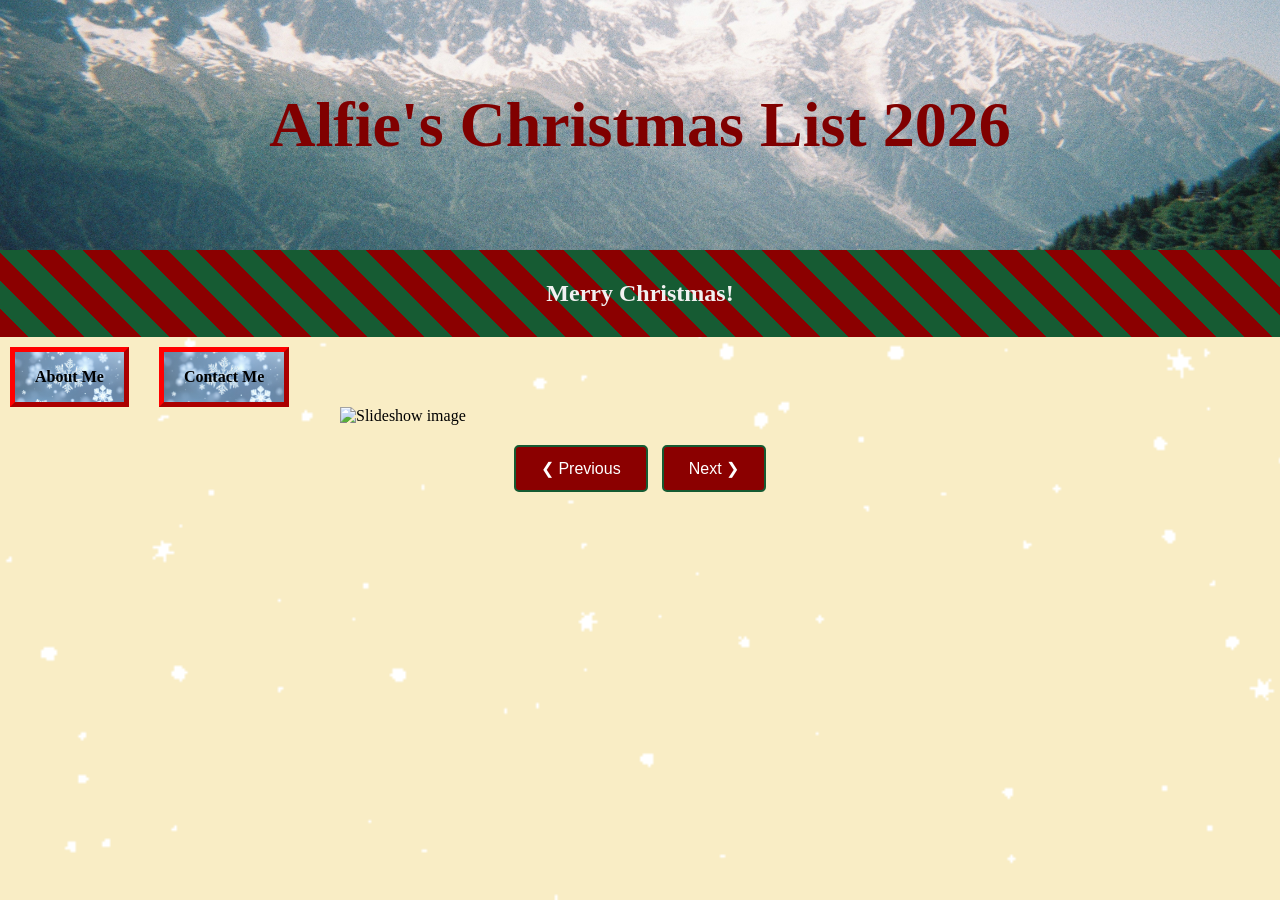
==== index.html @ dab70aa5 "Fix image filename case in slideshow" ====
<!DOCTYPE html>
<html>
<head>
	<meta charset="UTF-8">
	<meta name="Viewport" content="width=device-width, initial-scale=1.0">
	<title> My Christmas List </title>
	<link rel="stylesheet" href="christmasstyle.css">
</head>

<body>

<header>
	<div class="hero-image">
	<div class="hero-text">
 		<h1> Alfie's Christmas List 2026 </h1>
	</div>
	</div>
</header>
	<div class="header" id="myHeader">
 		<h2>Merry Christmas!</h2>
	</div>

<div class="container">
	<div>
	  <p>About Me</p> 
	</div> 

	<div>
	  <p>Contact Me</p>
	</div>
</div>

<main>
	
<div class="slideshow">

    <img id="slide" src="AHBook.png" alt="Slideshow image">

    <div class="slide-buttons">
        <button id="prev">❮ Previous</button>
        <button id="next">Next ❯</button>
    </div>

</div>
</main>
	
<script src="ChristmasJava.js"></script>
	
</body>
</html>
---- christmasstyle.css ----
body { 
background-color: #F9EDC5;
margin: 0;
padding: 0;
  background-image: url("snow-overlay-16x9.gif");
  background-size: cover;
  background-repeat: repeat;
  background-position: center center;
  height: 100vh;
  margin: 0;

} 

p {
font-family: "Harrington";
}

.hero-image {
  background-image: url("IMG_1508.JPG"); /* The image used */
  background-color: #F9EDC5; /* Used if the image is unavailable */
  height: 250px; /* You must set a specified height */
  background-position: center; /* Center the image */
  background-repeat: no-repeat; /* Do not repeat the image */
  background-size: cover; /* Resize the background image to cover the entire container */
position: relative;

}

.hero-text {
  text-align: center;
  position: absolute;
  top: 50%;
  left: 50%;
  transform: translate(-50%, -50%);
  color: maroon;
  font-size: 32px;
  font-family: "Staatliches";
width: 100%;

}
.header {
  position: sticky;
  top: 0;
  padding: 10px 16px;
  background: repeating-linear-gradient(
    45deg,
    #8B0000,
    #8B0000 20px,
    #165B33 20px,
    #165B33 40px
  );
  color: #f1f1f1;
  text-align: center;
}

.container {
  display: flex;
  justify-content: left;
  gap: 20px;
}

.container div {
  margin-top: 10px;
  margin-left: 10px;
  padding: 0 20px;
  border: 5px outset red;
  background-image: linear-gradient(rgba(255,255,255,0.3), rgba(255,255,255,0.3)), 
    url("Snowflake.png");
  background-size: cover;
  background-position: center;
  background-repeat: no-repeat;
  text-align: center;
  color: black;
  font-weight: bold;
}

.slideshow {
    width: 600px;
    height: 400px;
    overflow: hidden;
    margin: auto;
}

.slideshow img {
    width: 100%;
    height: 100%;
    object-fit: cover;
}

.slideshow img {
    width: 100%;
    height: 100%;
    object-fit: cover;
    opacity: 1;
    transition: opacity 0.5s ease-in-out;
}

.slide-buttons {
    text-align: center;
    margin-top: 15px;
}

.slide-buttons button {
    background-color: #8B0000;
    color: white;
    border: 2px solid #165B33;
    padding: 12px 25px;
    margin: 5px;
    font-size: 16px;
    cursor: pointer;
    border-radius: 5px;
}

.slide-buttons button:hover {
    background-color: #165B33;
}
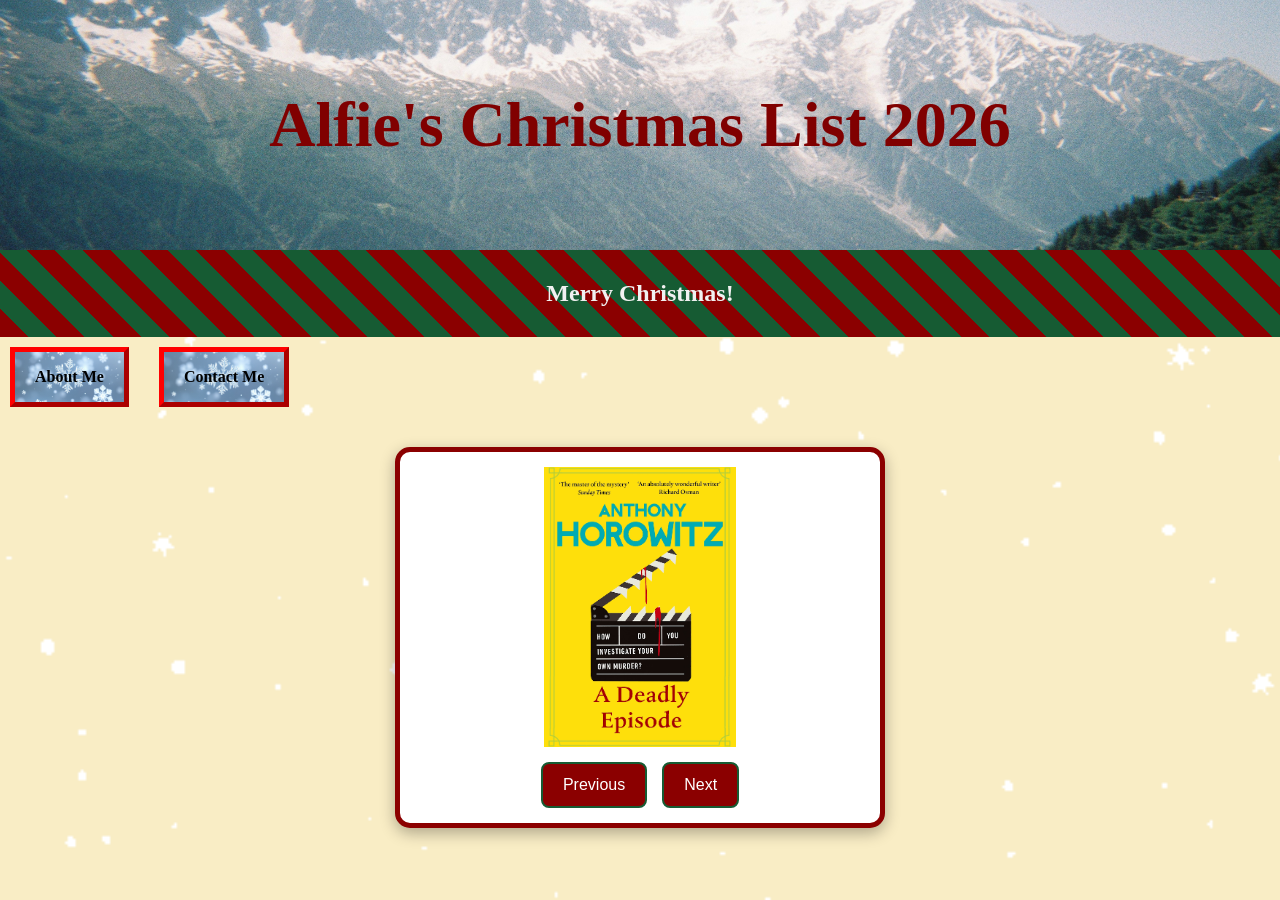
==== commit aac63c45: "Fix image filename and update button text" ====
--- a/index.html
+++ b/index.html
@@ -34,11 +34,11 @@
 	
 <div class="slideshow">
 
-    <img id="slide" src="AHBook.png" alt="Slideshow image">
+    <img id="slide" src="AHbook.png" alt="Slideshow image">
 
     <div class="slide-buttons">
-        <button id="prev">❮ Previous</button>
-        <button id="next">Next ❯</button>
+        <button id="prev">Previous</button>
+        <button id="next">Next</button>
     </div>
 
 </div>
--- a/christmasstyle.css
+++ b/christmasstyle.css
@@ -76,28 +76,28 @@
 }
 
 .slideshow {
-    width: 600px;
-    height: 400px;
-    overflow: hidden;
-    margin: auto;
+    width: 450px;
+    margin: 40px auto;
+    padding: 15px;
+    background-color: white;
+    border: 5px solid #8B0000;
+    border-radius: 15px;
+    box-shadow: 0 5px 15px rgba(0,0,0,0.3);
+    text-align: center;
 }
 
 .slideshow img {
     width: 100%;
-    height: 100%;
-    object-fit: cover;
-}
-
-.slideshow img {
-    width: 100%;
-    height: 100%;
-    object-fit: cover;
-    opacity: 1;
+    height: 280px;
+    object-fit: contain;
+    display: block;
     transition: opacity 0.5s ease-in-out;
 }
 
 .slide-buttons {
-    text-align: center;
+    display: flex;
+    justify-content: center;
+    gap: 15px;
     margin-top: 15px;
 }
 
@@ -105,13 +105,23 @@
     background-color: #8B0000;
     color: white;
     border: 2px solid #165B33;
-    padding: 12px 25px;
-    margin: 5px;
+    padding: 12px 20px;
     font-size: 16px;
     cursor: pointer;
-    border-radius: 5px;
+    border-radius: 8px;
 }
 
 .slide-buttons button:hover {
     background-color: #165B33;
 }
+
+@media screen and (max-width: 600px) {
+    .slideshow {
+        width: 85%;
+        box-sizing: border-box;
+    }
+
+    .slideshow img {
+        height: 220px;
+    }
+}
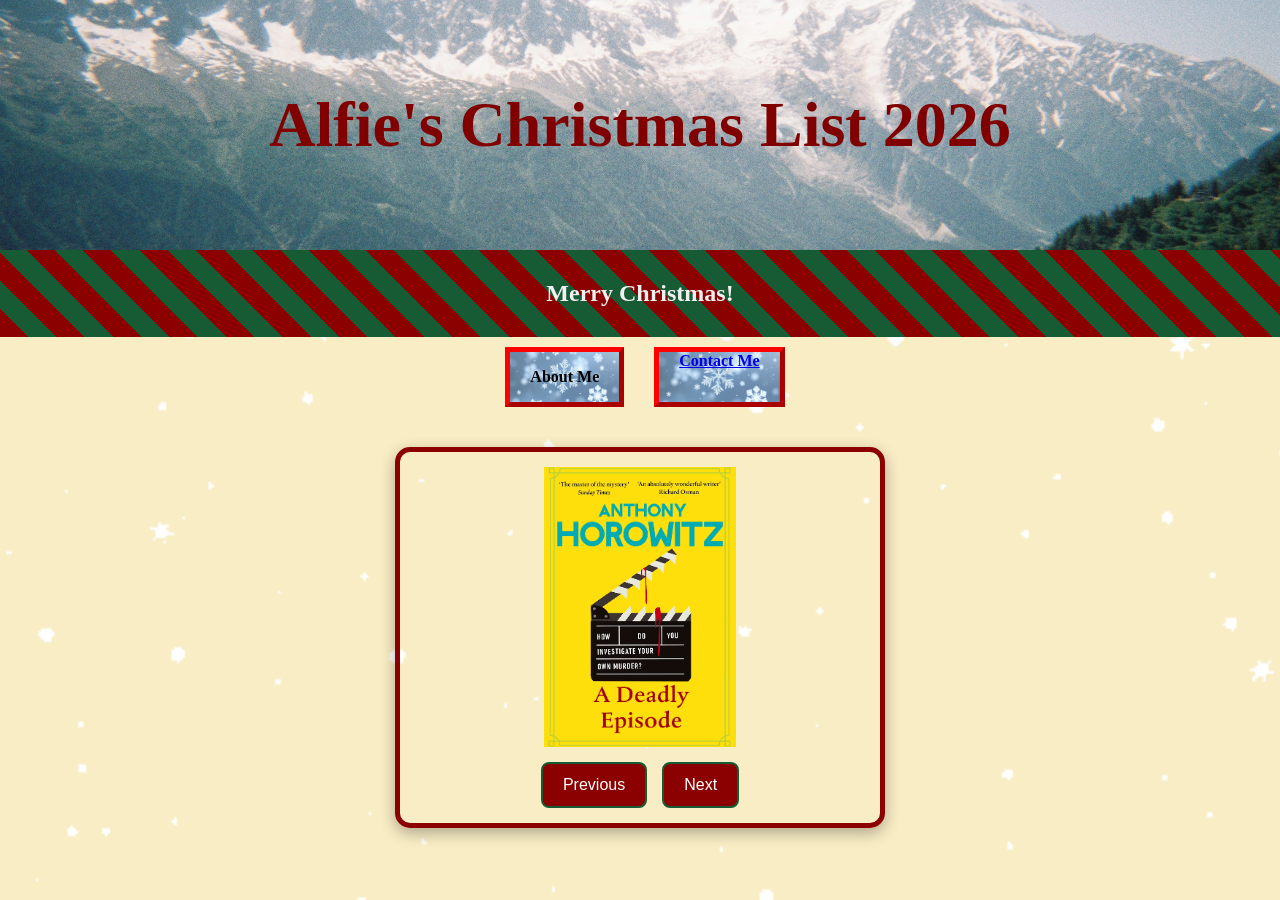
==== commit f0540164: "Change 'Contact Me' text to a link" ====
--- a/index.html
+++ b/index.html
@@ -26,7 +26,7 @@
 	</div> 
 
 	<div>
-	  <p>Contact Me</p>
+    <a href="ChristmasContact.html">Contact Me</a>
 	</div>
 </div>
 
--- a/christmasstyle.css
+++ b/christmasstyle.css
@@ -56,7 +56,7 @@
 
 .container {
   display: flex;
-  justify-content: left;
+  justify-content: center;
   gap: 20px;
 }
 
@@ -79,7 +79,6 @@
     width: 450px;
     margin: 40px auto;
     padding: 15px;
-    background-color: white;
     border: 5px solid #8B0000;
     border-radius: 15px;
     box-shadow: 0 5px 15px rgba(0,0,0,0.3);
@@ -91,7 +90,12 @@
     height: 280px;
     object-fit: contain;
     display: block;
+    opacity: 1;
     transition: opacity 0.5s ease-in-out;
+}
+
+.slideshow img.fade-out {
+    opacity: 0;
 }
 
 .slide-buttons {
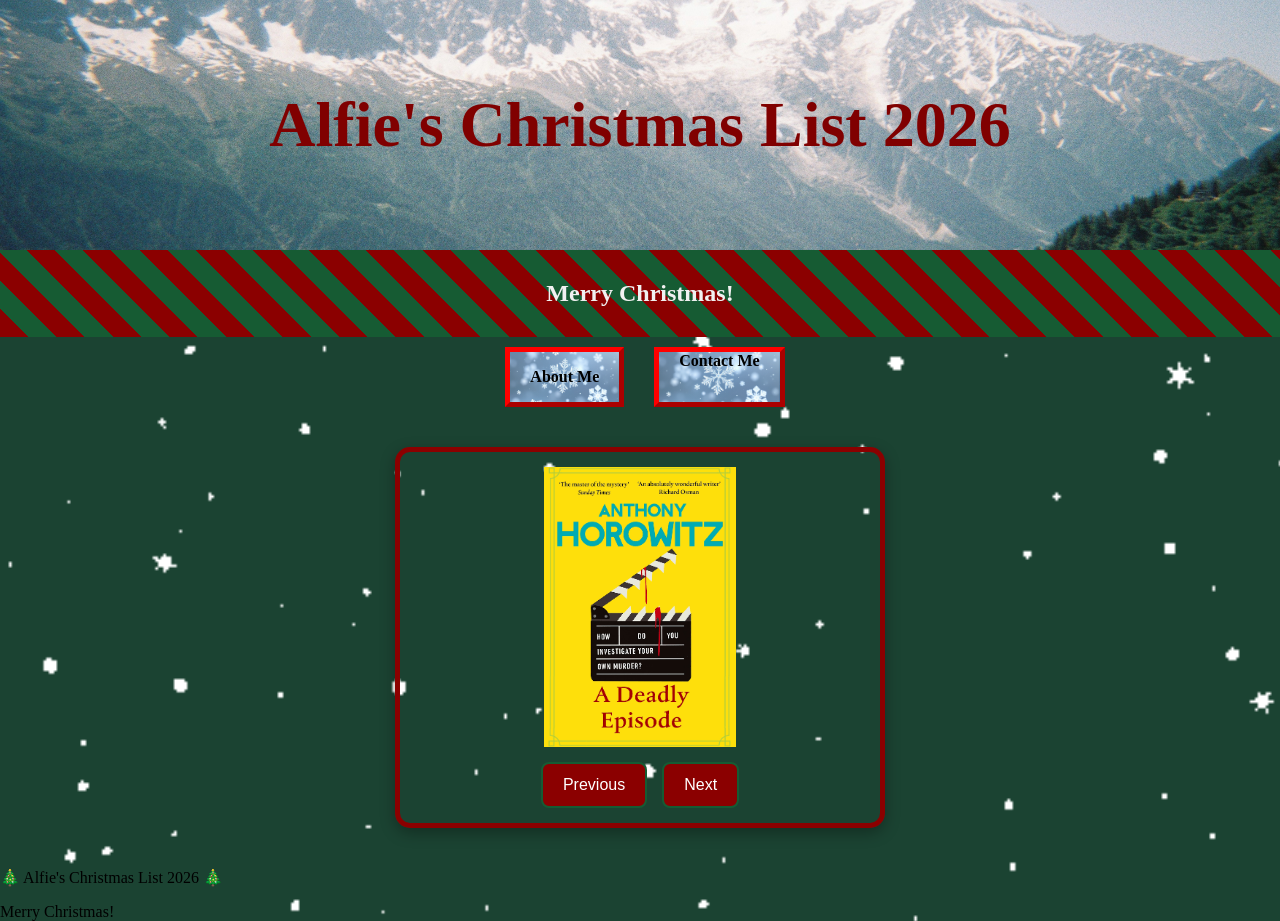
==== commit 4aa27e19: "Add footer with Christmas message to index.html" ====
--- a/index.html
+++ b/index.html
@@ -44,6 +44,11 @@
 </div>
 </main>
 	
+<footer>
+    <p>🎄 Alfie's Christmas List 2026 🎄</p>
+    <p>Merry Christmas!</p>
+</footer>
+	
 <script src="ChristmasJava.js"></script>
 	
 </body>
--- a/christmasstyle.css
+++ b/christmasstyle.css
@@ -1,6 +1,6 @@
 
 body { 
-background-color: #F9EDC5;
+background-color: #1B4332;
 margin: 0;
 padding: 0;
   background-image: url("snow-overlay-16x9.gif");
@@ -75,6 +75,17 @@
   font-weight: bold;
 }
 
+.container a {
+    color: black;
+    text-decoration: none;
+    font-weight: bold;
+    font-family: Harrington;
+}
+
+.container a:hover {
+    color: #8B0000;
+    text-decoration: underline;
+}
 .slideshow {
     width: 450px;
     margin: 40px auto;
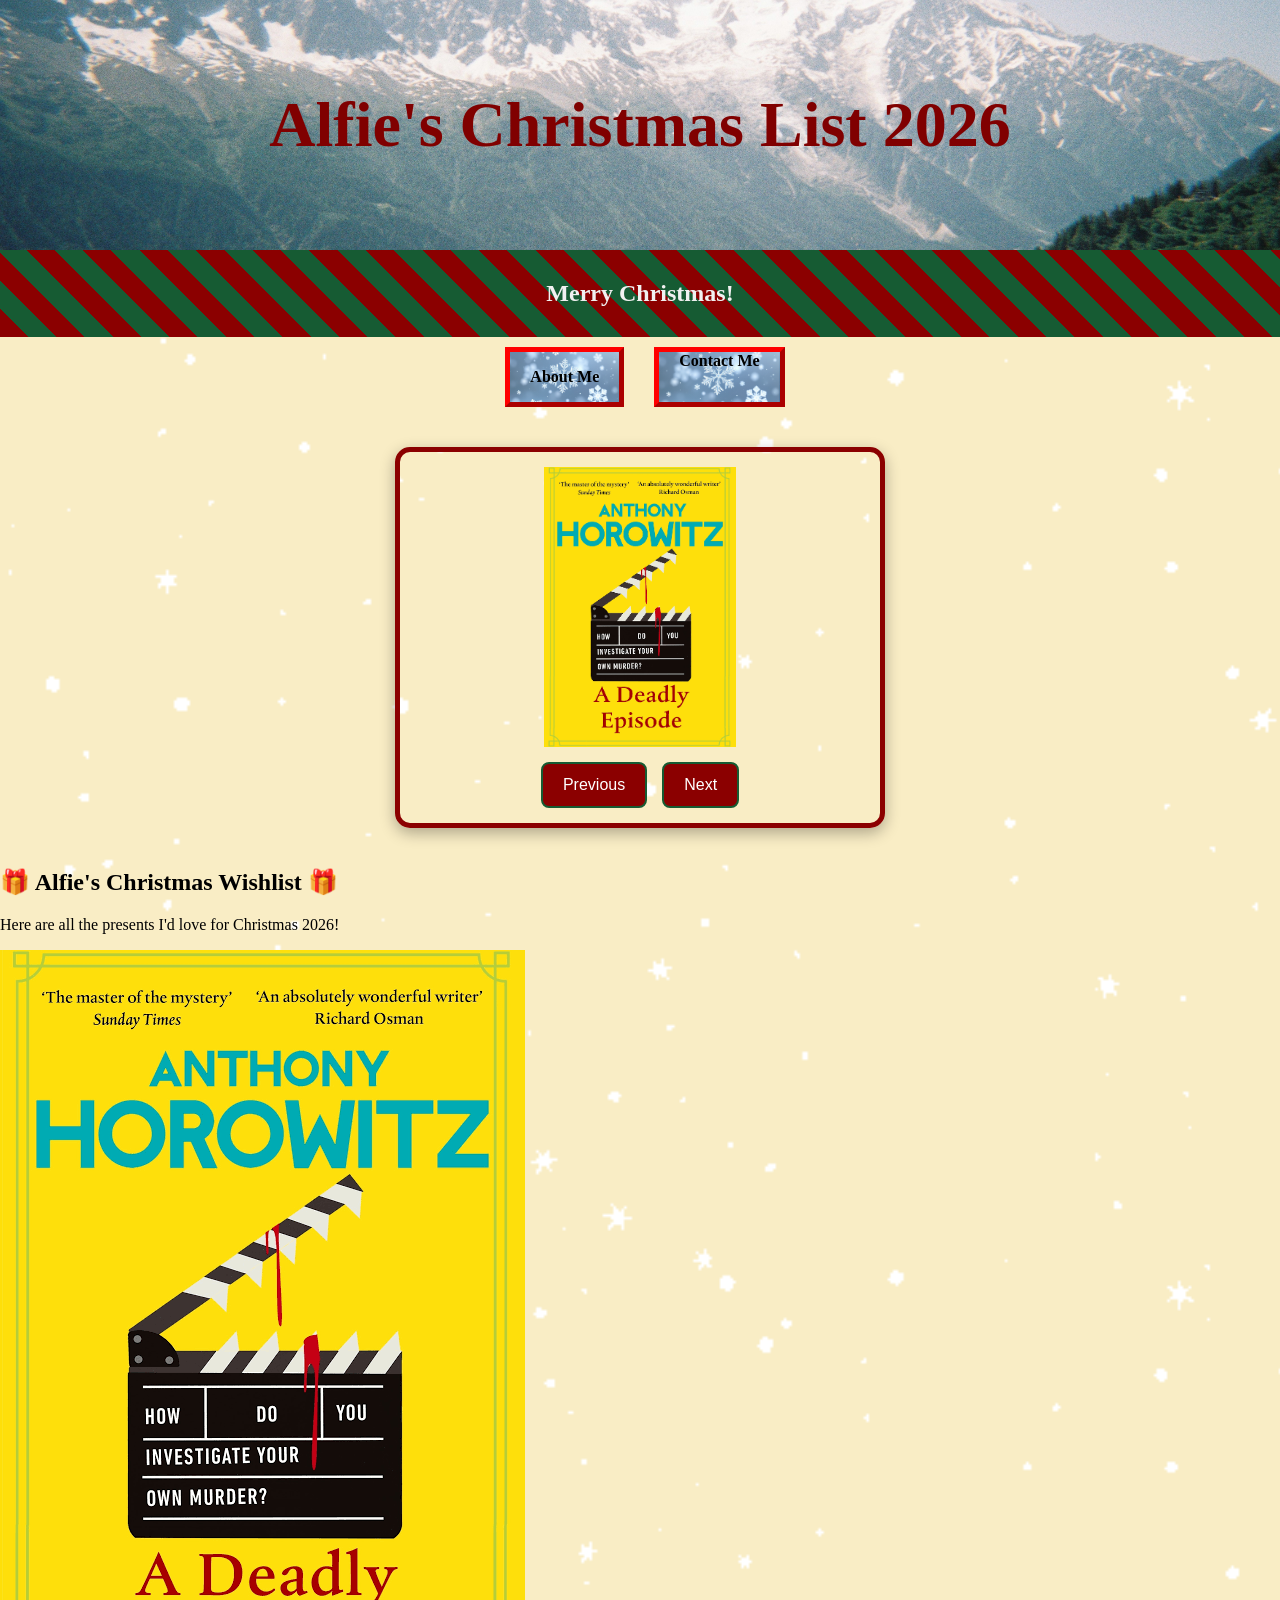
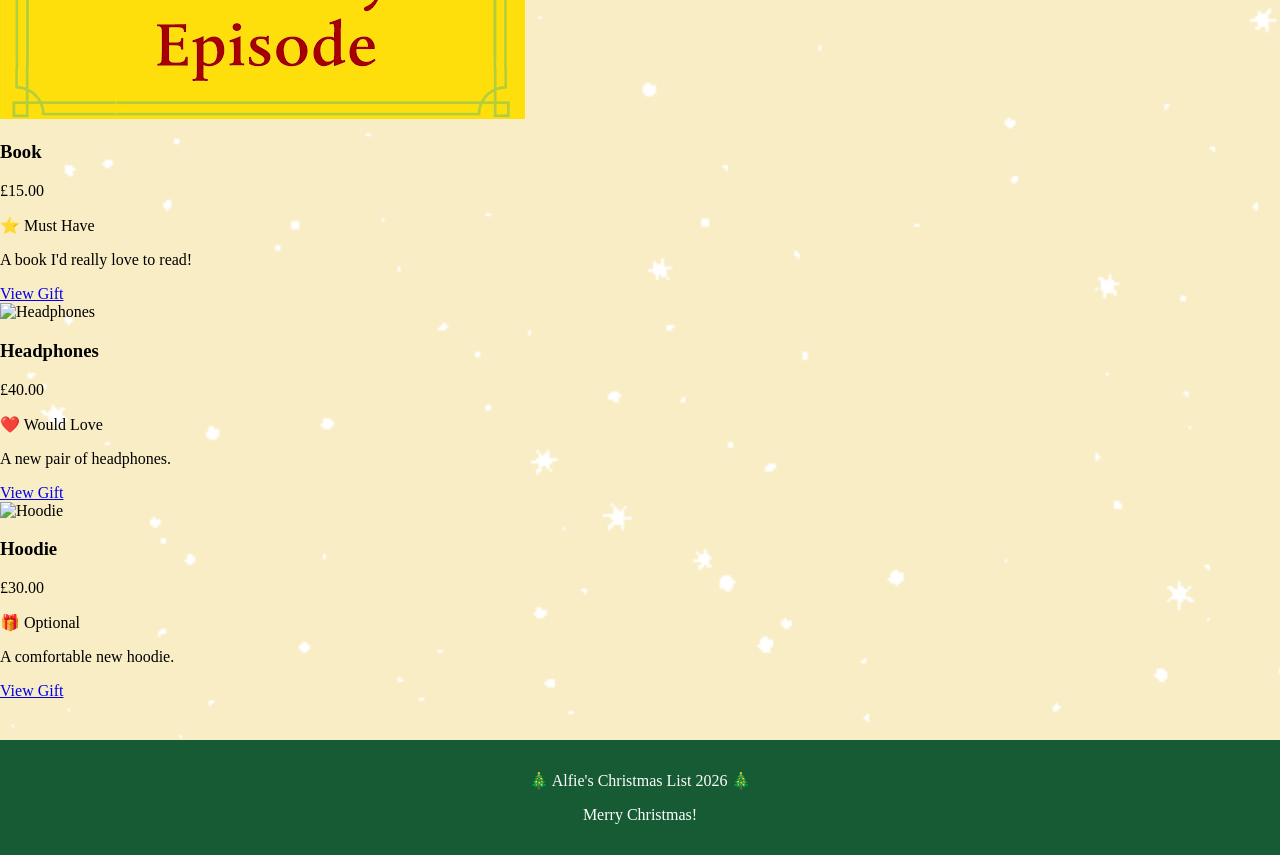
==== commit 2c871037: "Add Christmas Wishlist section to index.html Added a section for Alfie's Christmas Wishlist with gif" ====
--- a/index.html
+++ b/index.html
@@ -42,6 +42,61 @@
     </div>
 
 </div>
+
+<section class="wishlist" id="wishlist">
+
+    <h2>🎁 Alfie's Christmas Wishlist 🎁</h2>
+    <p class="wishlist-intro">
+        Here are all the presents I'd love for Christmas 2026!
+    </p>
+
+    <div class="gift-grid">
+
+        <!-- GIFT 1 -->
+        <div class="gift-card">
+            <img src="AHbook.png" alt="Book">
+            <h3>Book</h3>
+            <p class="price">£15.00</p>
+            <span class="priority must-have">⭐ Must Have</span>
+            <p class="description">
+                A book I'd really love to read!
+            </p>
+            <a href="https://www.amazon.co.uk/" target="_blank" rel="noopener noreferrer" class="gift-link">
+                View Gift
+            </a>
+        </div>
+
+        <!-- GIFT 2 -->
+        <div class="gift-card">
+            <img src="headphones.png" alt="Headphones">
+            <h3>Headphones</h3>
+            <p class="price">£40.00</p>
+            <span class="priority would-love">❤️ Would Love</span>
+            <p class="description">
+                A new pair of headphones.
+            </p>
+            <a href="https://www.amazon.co.uk/" target="_blank" rel="noopener noreferrer" class="gift-link">
+                View Gift
+            </a>
+        </div>
+
+        <!-- GIFT 3 -->
+        <div class="gift-card">
+            <img src="hoodie.png" alt="Hoodie">
+            <h3>Hoodie</h3>
+            <p class="price">£30.00</p>
+            <span class="priority optional">🎁 Optional</span>
+            <p class="description">
+                A comfortable new hoodie.
+            </p>
+            <a href="https://www.amazon.co.uk/" target="_blank" rel="noopener noreferrer" class="gift-link">
+                View Gift
+            </a>
+        </div>
+
+    </div>
+
+</section>
 </main>
 	
 <footer>
--- a/christmasstyle.css
+++ b/christmasstyle.css
@@ -1,6 +1,6 @@
 
 body { 
-background-color: #1B4332;
+background-color: #F9EDC5;
 margin: 0;
 padding: 0;
   background-image: url("snow-overlay-16x9.gif");
@@ -76,10 +76,12 @@
 }
 
 .container a {
+    display: inline-block;
     color: black;
     text-decoration: none;
     font-weight: bold;
     font-family: Harrington;
+    text-align: center;
 }
 
 .container a:hover {
@@ -130,6 +132,14 @@
     background-color: #165B33;
 }
 
+footer {
+    background-color: #165B33;
+    color: white;
+    text-align: center;
+    padding: 15px;
+    margin-top: 40px;
+}
+
 @media screen and (max-width: 600px) {
     .slideshow {
         width: 85%;
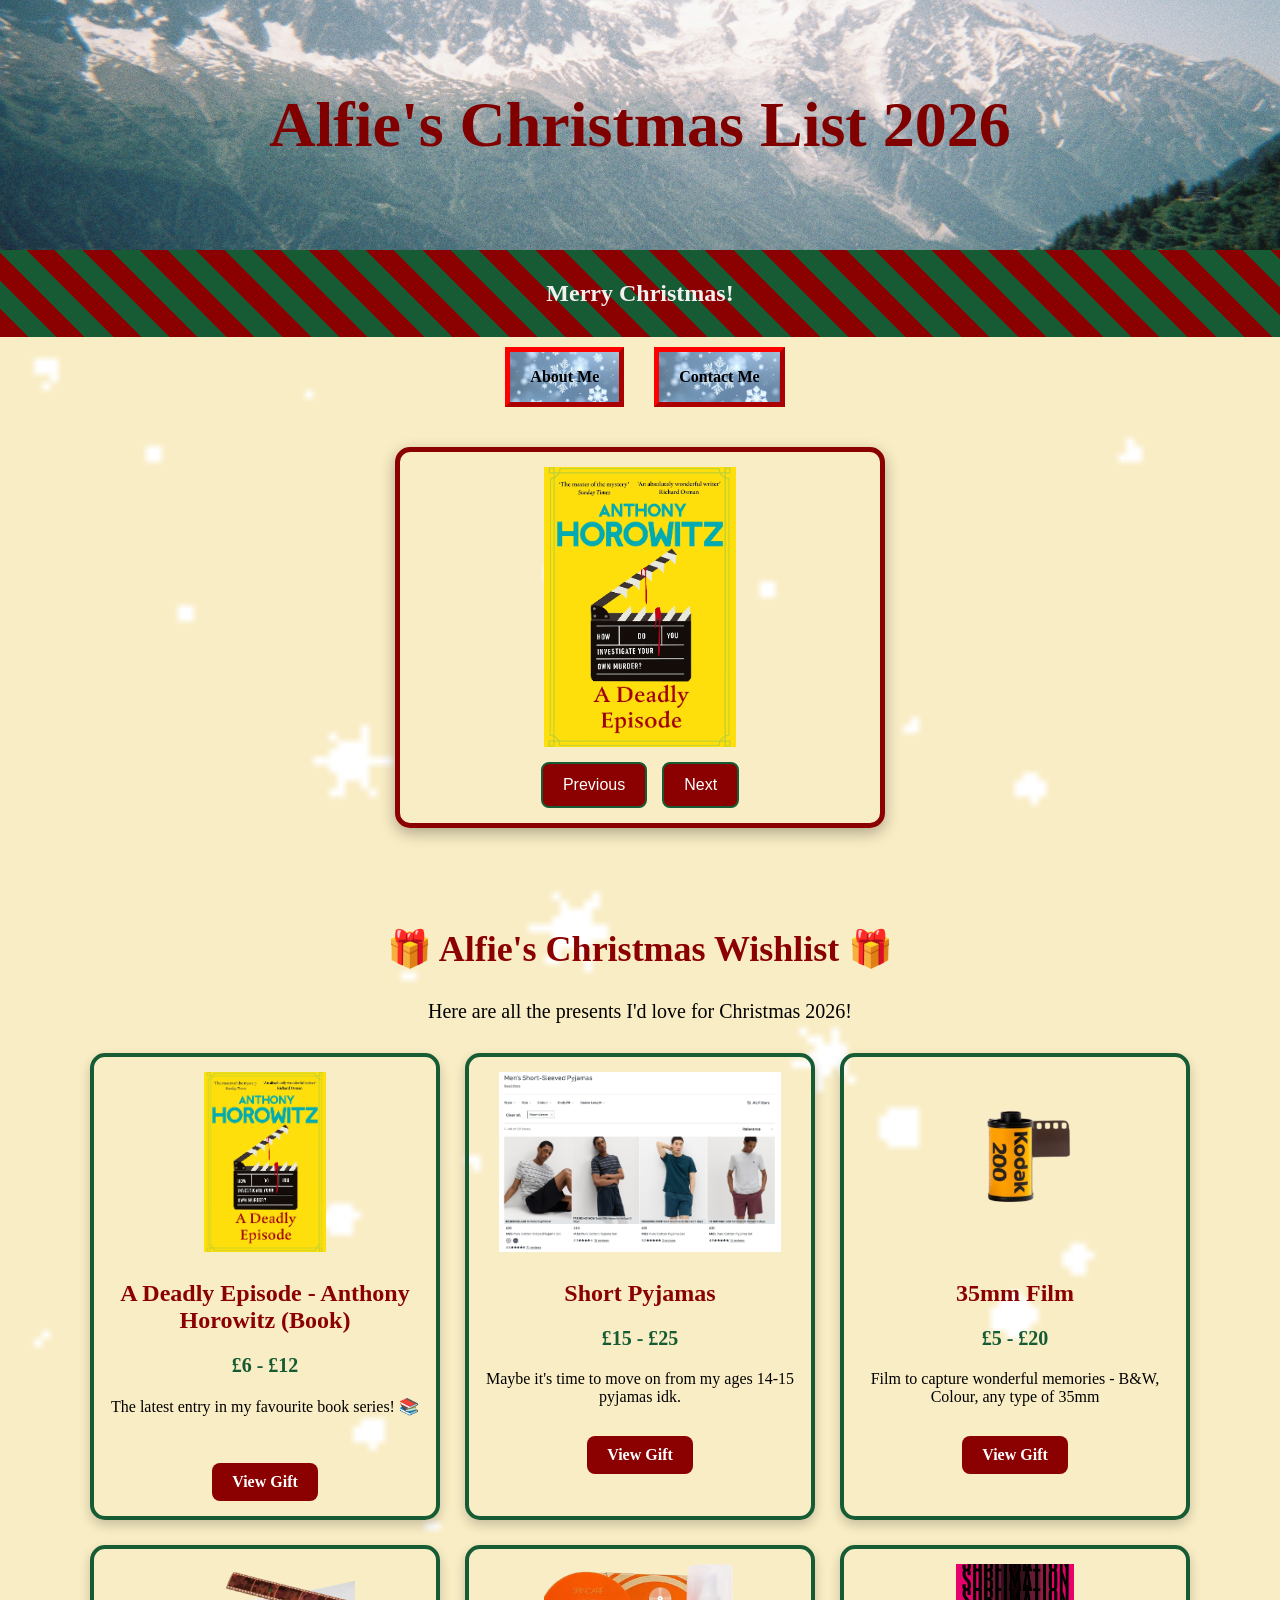
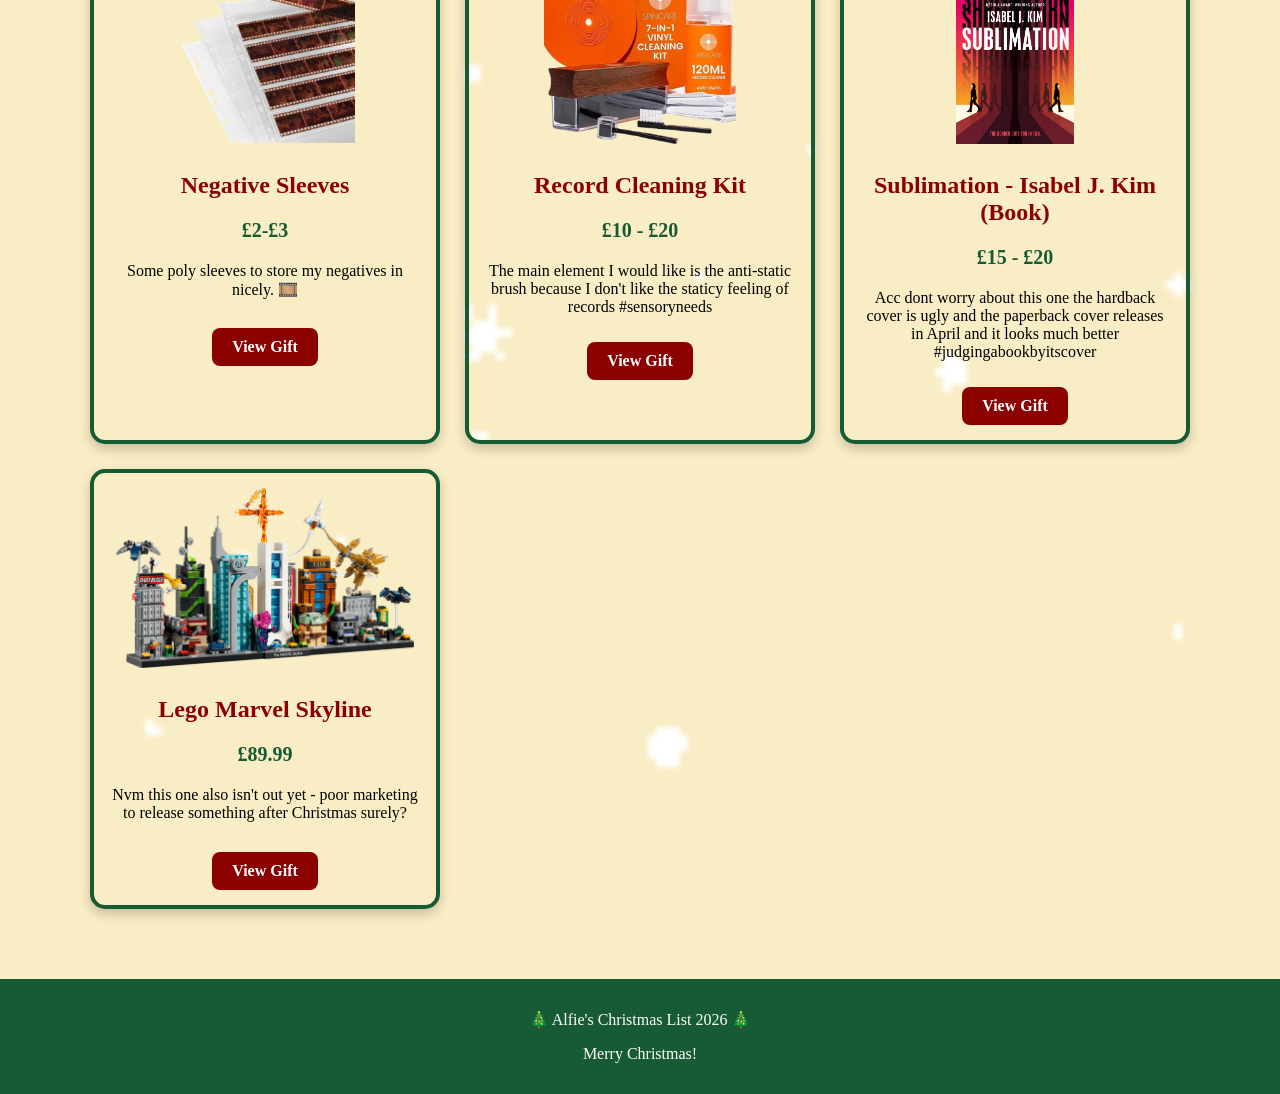
==== commit c43af422: "Revise gift items and descriptions in index.html Updated gift cards with new items and descriptions." ====
--- a/index.html
+++ b/index.html
@@ -54,46 +54,90 @@
 
         <!-- GIFT 1 -->
         <div class="gift-card">
-            <img src="AHbook.png" alt="Book">
-            <h3>Book</h3>
-            <p class="price">£15.00</p>
-            <span class="priority must-have">⭐ Must Have</span>
+            <img src="AHbook.png" alt="A Deadly Episode Book">
+            <h3>A Deadly Episode - Anthony Horowitz (Book)</h3>
+            <p class="price">£6 - £12</p>
             <p class="description">
-                A book I'd really love to read!
+                The latest entry in my favourite book series! 📚
             </p>
-            <a href="https://www.amazon.co.uk/" target="_blank" rel="noopener noreferrer" class="gift-link">
+            <a href="https://www.penguin.co.uk/books/454827/a-deadly-episode-by-horowitz-anthony/9781804942987" target="_blank" rel="noopener noreferrer" class="gift-link">
                 View Gift
             </a>
         </div>
 
         <!-- GIFT 2 -->
         <div class="gift-card">
-            <img src="headphones.png" alt="Headphones">
-            <h3>Headphones</h3>
-            <p class="price">£40.00</p>
-            <span class="priority would-love">❤️ Would Love</span>
+            <img src="Pyjamas.png" alt="Pyjamas">
+            <h3>Short Pyjamas</h3>
+            <p class="price">£15 - £25</p>
             <p class="description">
-                A new pair of headphones.
+                Maybe it's time to move on from my ages 14-15 pyjamas idk.
             </p>
-            <a href="https://www.amazon.co.uk/" target="_blank" rel="noopener noreferrer" class="gift-link">
+            <a href="https://www.marksandspencer.com/l/men/mens-nightwear/mens-pyjamas/fs5/short-sleeve" target="_blank" rel="noopener noreferrer" class="gift-link">
                 View Gift
             </a>
         </div>
 
         <!-- GIFT 3 -->
         <div class="gift-card">
-            <img src="hoodie.png" alt="Hoodie">
-            <h3>Hoodie</h3>
-            <p class="price">£30.00</p>
-            <span class="priority optional">🎁 Optional</span>
+            <img src="KodakFilm.png" alt="Film">
+            <h3>35mm Film</h3>
+            <p class="price">£5 - £20</p>
             <p class="description">
-                A comfortable new hoodie.
+                Film to capture wonderful memories - B&W, Colour, any type of 35mm
             </p>
-            <a href="https://www.amazon.co.uk/" target="_blank" rel="noopener noreferrer" class="gift-link">
+            <a href="https://www.amazon.co.uk/35mmfilm" target="_blank" rel="noopener noreferrer" class="gift-link">
+                View Gift
+            </a>
+        </div>
+		
+		<div class="gift-card">
+   		 	<img src="Negative-Sleeves.png" alt="Negative Sleeves">
+   			<h3>Negative Sleeves</h3>
+   		 	<p class="price">£2-£3</p>
+   			<p class="description">
+     		   Some poly sleeves to store my negatives in nicely. 🎞️
+    	 	</p>
+    		<a href="https://www.google.com/search?q=negative+sleeves&oq=negative&gs_lcrp=EgZjaHJvbWUqCAgAEEUYJxg7MggIABBFGCcYOzIGCAEQRRg5Mg0IAhAAGJECGIAEGIoFMg0IAxAAGJECGIAEGIoFMg0IBBAAGJECGIAEGIoFMgYIBRBFGDwyBggGEEUYPDIGCAcQRRg80gEIMzE4OWowajeoAgCwAgA&sourceid=chrome&source=chrome.ob&ie=UTF-8" target="_blank" rel="noopener noreferrer" class="gift-link">
+        View Gift
+    		</a>
+		</div>
+		
+		<div class="gift-card">
+            <img src="RecordCleaningKit.png" alt="Record Cleaning Kit">
+            <h3>Record Cleaning Kit</h3>
+            <p class="price">£10 - £20</p>
+            <p class="description">
+                The main element I would like is the anti-static brush because I don't like the staticy feeling of records #sensoryneeds
+            </p>
+            <a href="https://www.google.com/search?q=record+cleaning+kit&oq=record+&gs_lcrp=EgZjaHJvbWUqCAgAEEUYJxg7MggIABBFGCcYOzIGCAEQRRg5Mg0IAhAAGJECGIAEGIoFMg0IAxAAGJECGIAEGIoFMg0IBBAAGJECGIAEGIoFMgYIBRBFGD0yBggGEEUYPDIGCAcQRRg90gEIMTA0M2owajmoAgCwAgA&sourceid=chrome&source=chrome.ob&ie=UTF-8" target="_blank" rel="noopener noreferrer" class="gift-link">
                 View Gift
             </a>
         </div>
 
+		<div class="gift-card">
+            <img src="Sublimation.png" alt="Sublimation Book">
+            <h3>Sublimation - Isabel J. Kim (Book)</h3>
+            <p class="price">£15 - £20</p>
+            <p class="description">
+                Acc dont worry about this one the hardback cover is ugly and the paperback cover releases in April and it looks much better #judgingabookbyitscover 
+            </p>
+            <a href="https://www.waterstones.com/book/sublimation/isabel-j-kim/9781035065547" target="_blank" rel="noopener noreferrer" class="gift-link">
+                View Gift
+            </a>
+        </div>
+		
+		<div class="gift-card">
+            <img src="MarvelSkyline.png" alt="Lego Marvel">
+            <h3>Lego Marvel Skyline</h3>
+            <p class="price">£89.99</p>
+            <p class="description">
+                Nvm this one also isn't out yet - poor marketing to release something after Christmas surely?
+            </p>
+            <a href="https://www.lego.com/en-gb/product/the-marvel-skyline-67006" target="_blank" rel="noopener noreferrer" class="gift-link">
+                View Gift
+            </a>
+        </div>
     </div>
 
 </section>
--- a/christmasstyle.css
+++ b/christmasstyle.css
@@ -7,7 +7,7 @@
   background-size: cover;
   background-repeat: repeat;
   background-position: center center;
-  height: 100vh;
+  min-height: 100vh;
   margin: 0;
 
 } 
@@ -42,6 +42,7 @@
 .header {
   position: sticky;
   top: 0;
+  z-index: 1000;
   padding: 10px 16px;
   background: repeating-linear-gradient(
     45deg,
@@ -70,9 +71,12 @@
   background-size: cover;
   background-position: center;
   background-repeat: no-repeat;
-  text-align: center;
   color: black;
   font-weight: bold;
+  display: flex;
+    justify-content: center;
+    align-items: center;
+    text-align: center;
 }
 
 .container a {
@@ -81,6 +85,9 @@
     text-decoration: none;
     font-weight: bold;
     font-family: Harrington;
+  display: flex;
+    justify-content: center;
+    align-items: center;
     text-align: center;
 }
 
@@ -140,6 +147,113 @@
     margin-top: 40px;
 }
 
+/* CHRISTMAS WISHLIST */
+
+.wishlist {
+    max-width: 1100px;
+    margin: 50px auto;
+    padding: 20px;
+    text-align: center;
+}
+
+.wishlist h2 {
+    font-family: "Harrington";
+    font-size: 36px;
+    color: #8B0000;
+}
+
+.wishlist-intro {
+    font-size: 20px;
+    margin-bottom: 30px;
+}
+
+/* GIFT GRID */
+
+.gift-grid {
+    display: grid;
+    grid-template-columns: repeat(3, 1fr);
+    gap: 25px;
+}
+
+/* INDIVIDUAL GIFT CARDS */
+
+.gift-card {
+    
+    border: 4px solid #165B33;
+    border-radius: 15px;
+    padding: 15px;
+    box-shadow: 0 5px 12px rgba(0,0,0,0.2);
+    transition: transform 0.3s, box-shadow 0.3s;
+}
+
+.gift-card:hover {
+    transform: translateY(-8px);
+    box-shadow: 0 10px 20px rgba(0,0,0,0.3);
+}
+
+.gift-card img {
+    width: 100%;
+    height: 180px;
+    object-fit: contain;
+    border-radius: 10px;
+}
+
+.gift-card h3 {
+    font-family: "Harrington";
+    font-size: 24px;
+    color: #8B0000;
+    margin-bottom: 5px;
+}
+
+.price {
+    font-size: 20px;
+    font-weight: bold;
+    color: #165B33;
+}
+
+/* PRIORITY LABELS */
+
+.description {
+    font-size: 16px;
+    min-height: 40px;
+}
+
+/* GIFT BUTTON */
+
+.gift-link {
+    display: inline-block;
+    background-color: #8B0000;
+    color: white;
+    text-decoration: none;
+    padding: 10px 20px;
+    border-radius: 8px;
+    margin-top: 10px;
+    font-weight: bold;
+    transition: background-color 0.3s;
+}
+
+.gift-link:hover {
+    background-color: #165B33;
+}
+
+/* MOBILE VERSION */
+
+@media screen and (max-width: 750px) {
+    .gift-grid {
+        grid-template-columns: repeat(2, 1fr);
+    }
+}
+
+@media screen and (max-width: 500px) {
+    .gift-grid {
+        grid-template-columns: 1fr;
+    }
+
+    .wishlist h2 {
+        font-size: 28px;
+    }
+}
+
 @media screen and (max-width: 600px) {
     .slideshow {
         width: 85%;
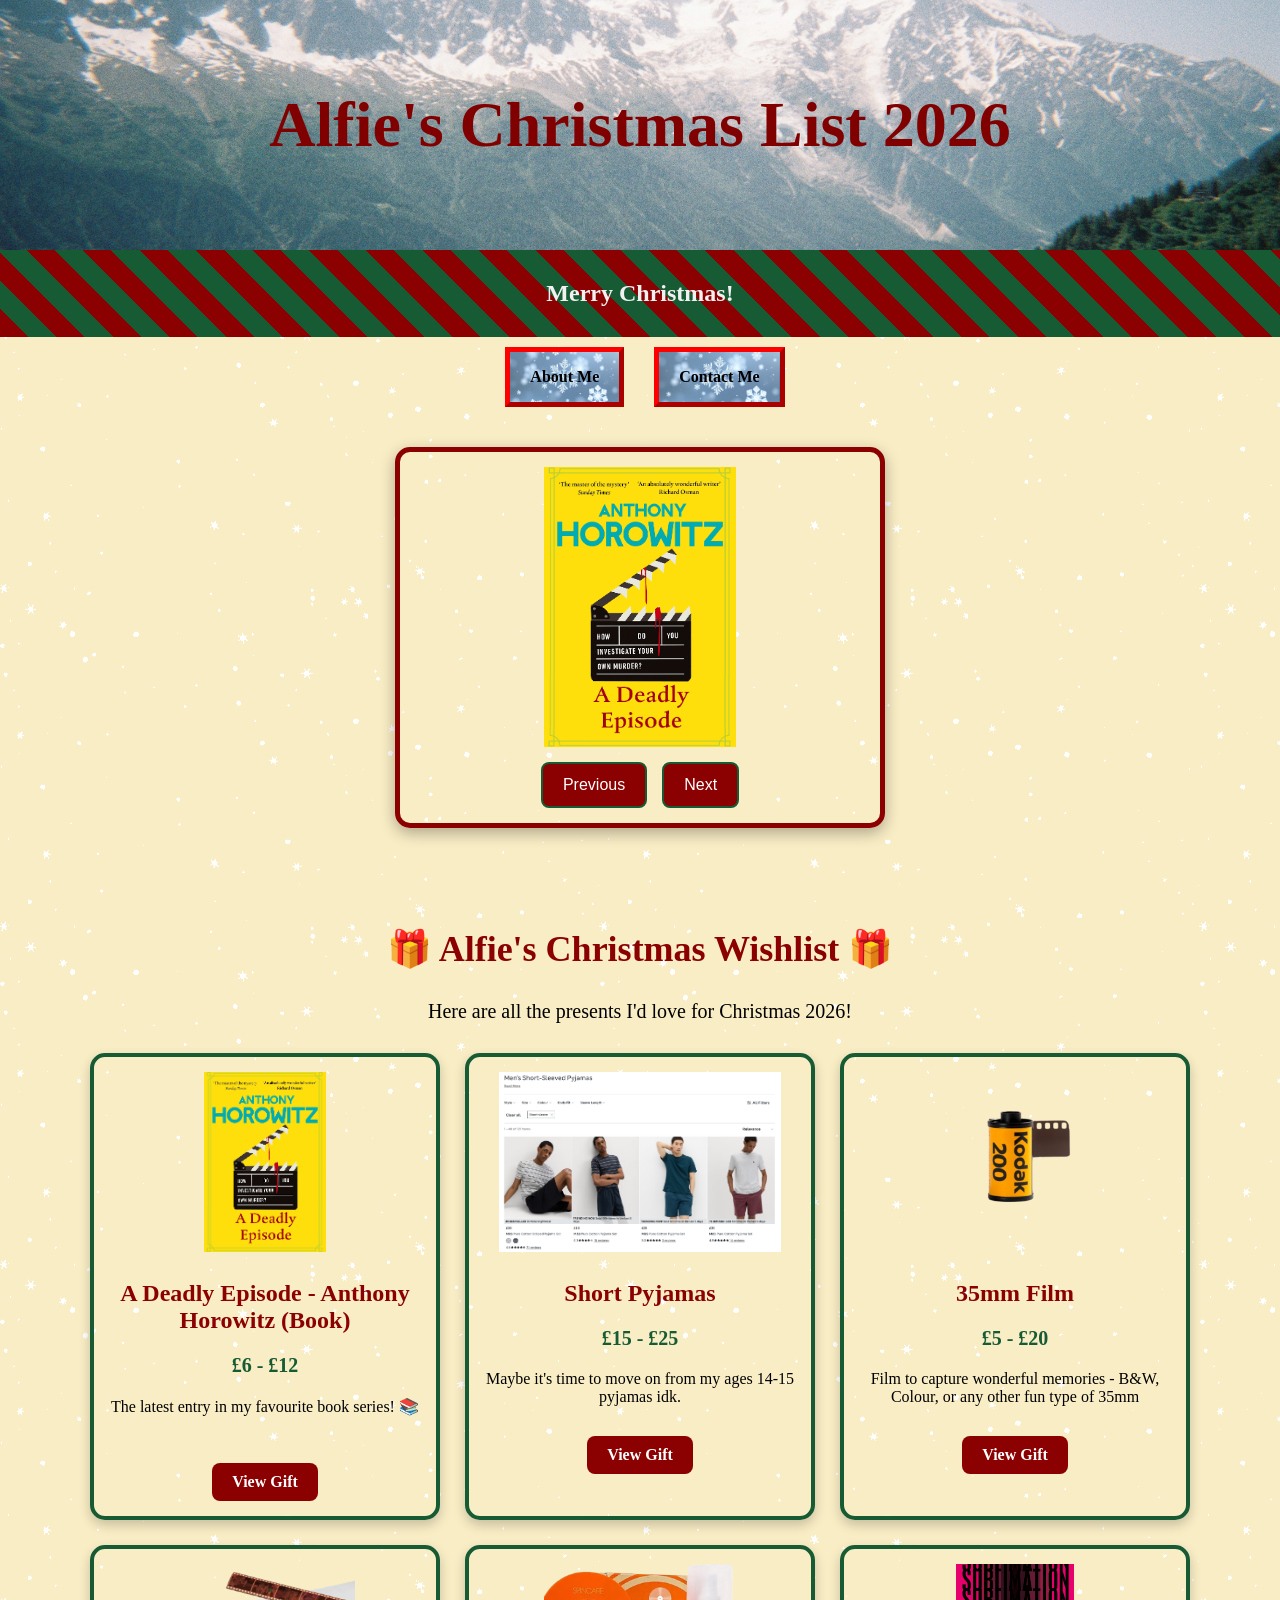
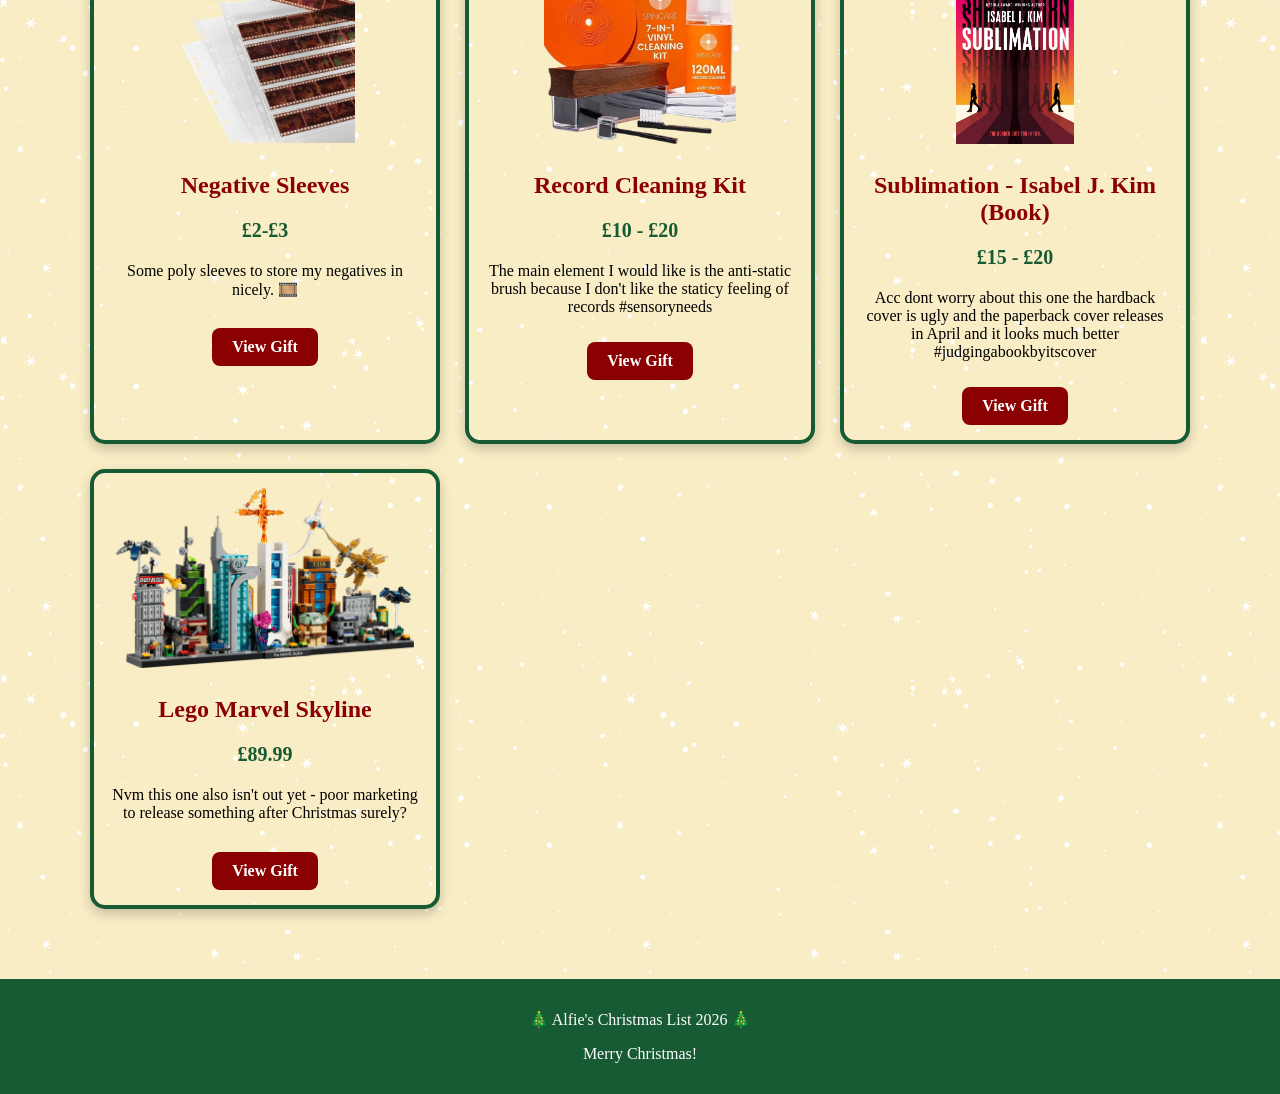
==== commit 198f6ee5: "Modify 35mm film description and link Updated description and link for 35mm film product." ====
--- a/index.html
+++ b/index.html
@@ -84,9 +84,9 @@
             <h3>35mm Film</h3>
             <p class="price">£5 - £20</p>
             <p class="description">
-                Film to capture wonderful memories - B&W, Colour, any type of 35mm
+                Film to capture wonderful memories - B&W, Colour, or any other fun type of 35mm
             </p>
-            <a href="https://www.amazon.co.uk/35mmfilm" target="_blank" rel="noopener noreferrer" class="gift-link">
+            <a href="https://www.google.com/search?q=35mm+film&oq=35mm+film&gs_lcrp=EgZjaHJvbWUqBggAEEUYOzIGCAAQRRg7Mg8IARAAGEMYsQMYgAQYigUyBwgCEAAYgAQyDAgDEAAYQxiABBiKBTIHCAQQABiABDIHCAUQABiABDIHCAYQABiABDIGCAcQRRg80gEIMzE5MmowajeoAgCwAgA&sourceid=chrome&source=chrome.ob&ie=UTF-8" target="_blank" rel="noopener noreferrer" class="gift-link">
                 View Gift
             </a>
         </div>
--- a/christmasstyle.css
+++ b/christmasstyle.css
@@ -4,7 +4,7 @@
 margin: 0;
 padding: 0;
   background-image: url("snow-overlay-16x9.gif");
-  background-size: cover;
+  background-size: auto;
   background-repeat: repeat;
   background-position: center center;
   min-height: 100vh;
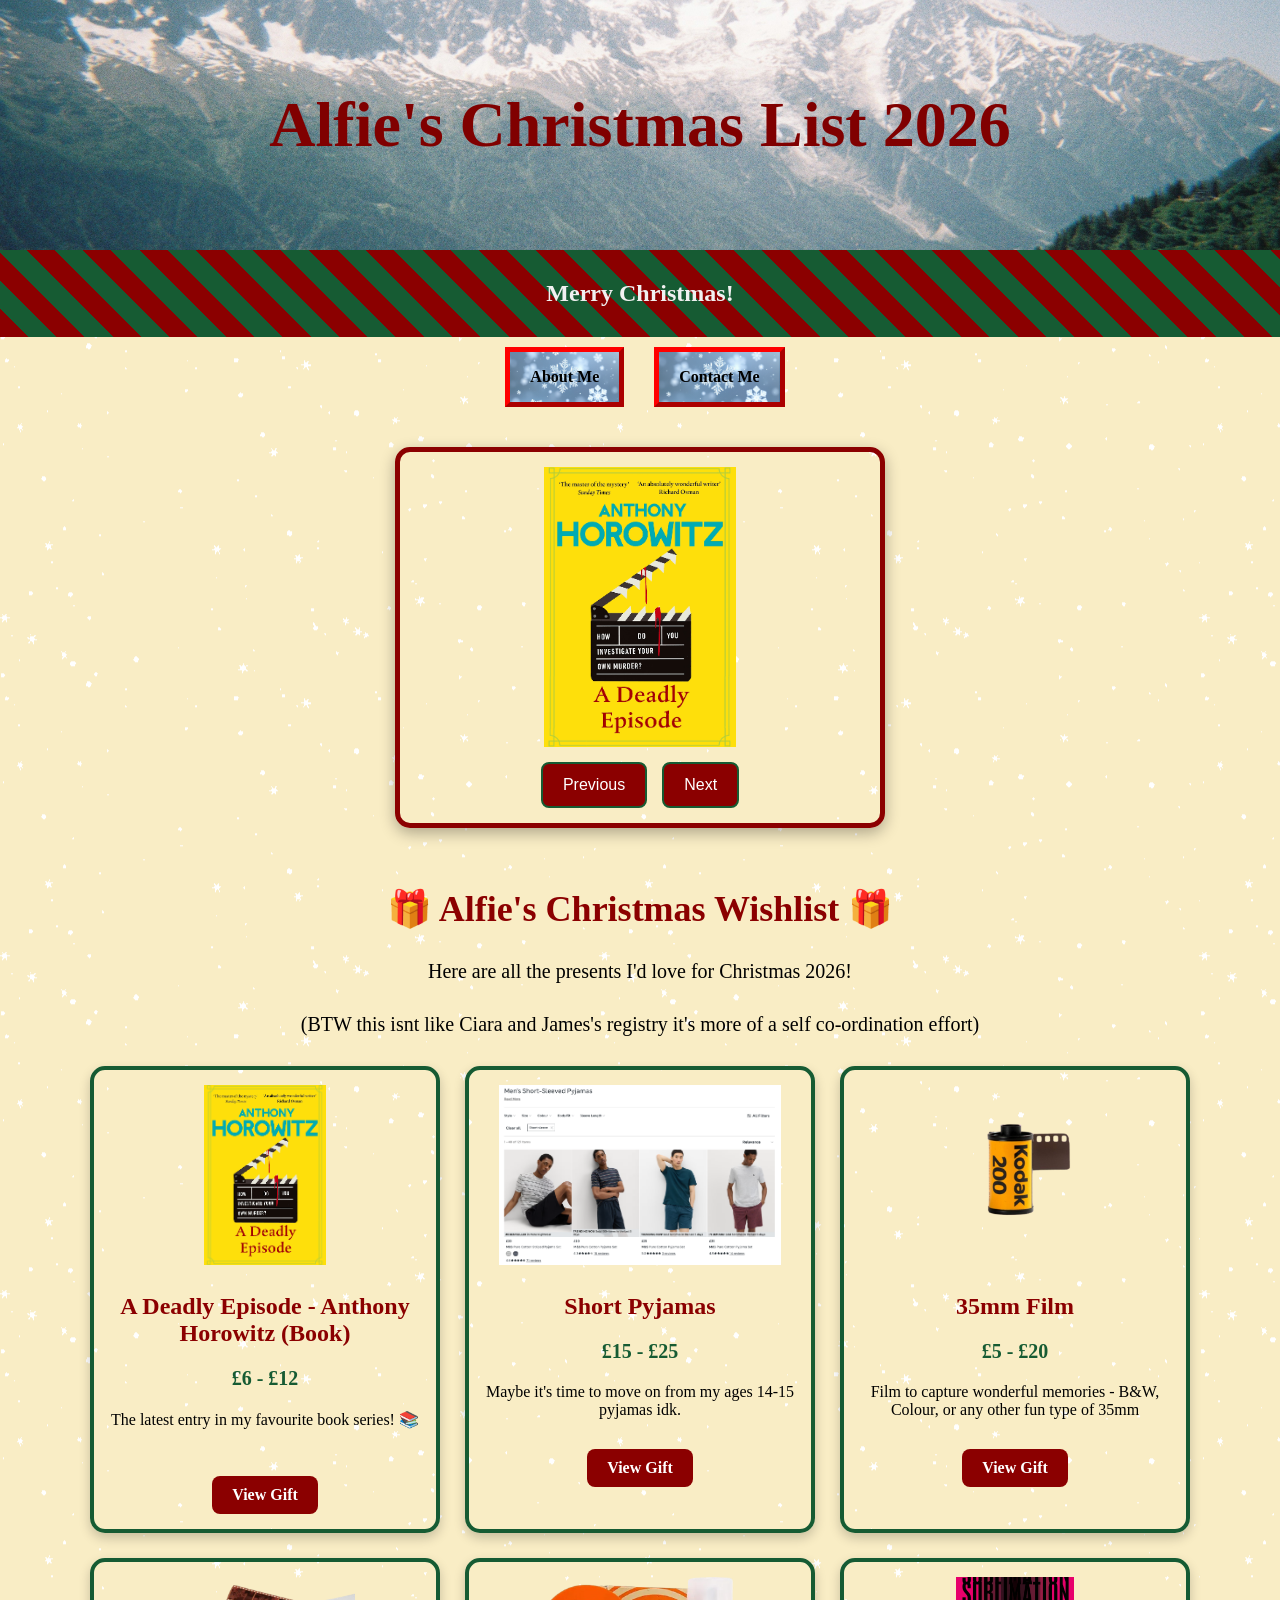
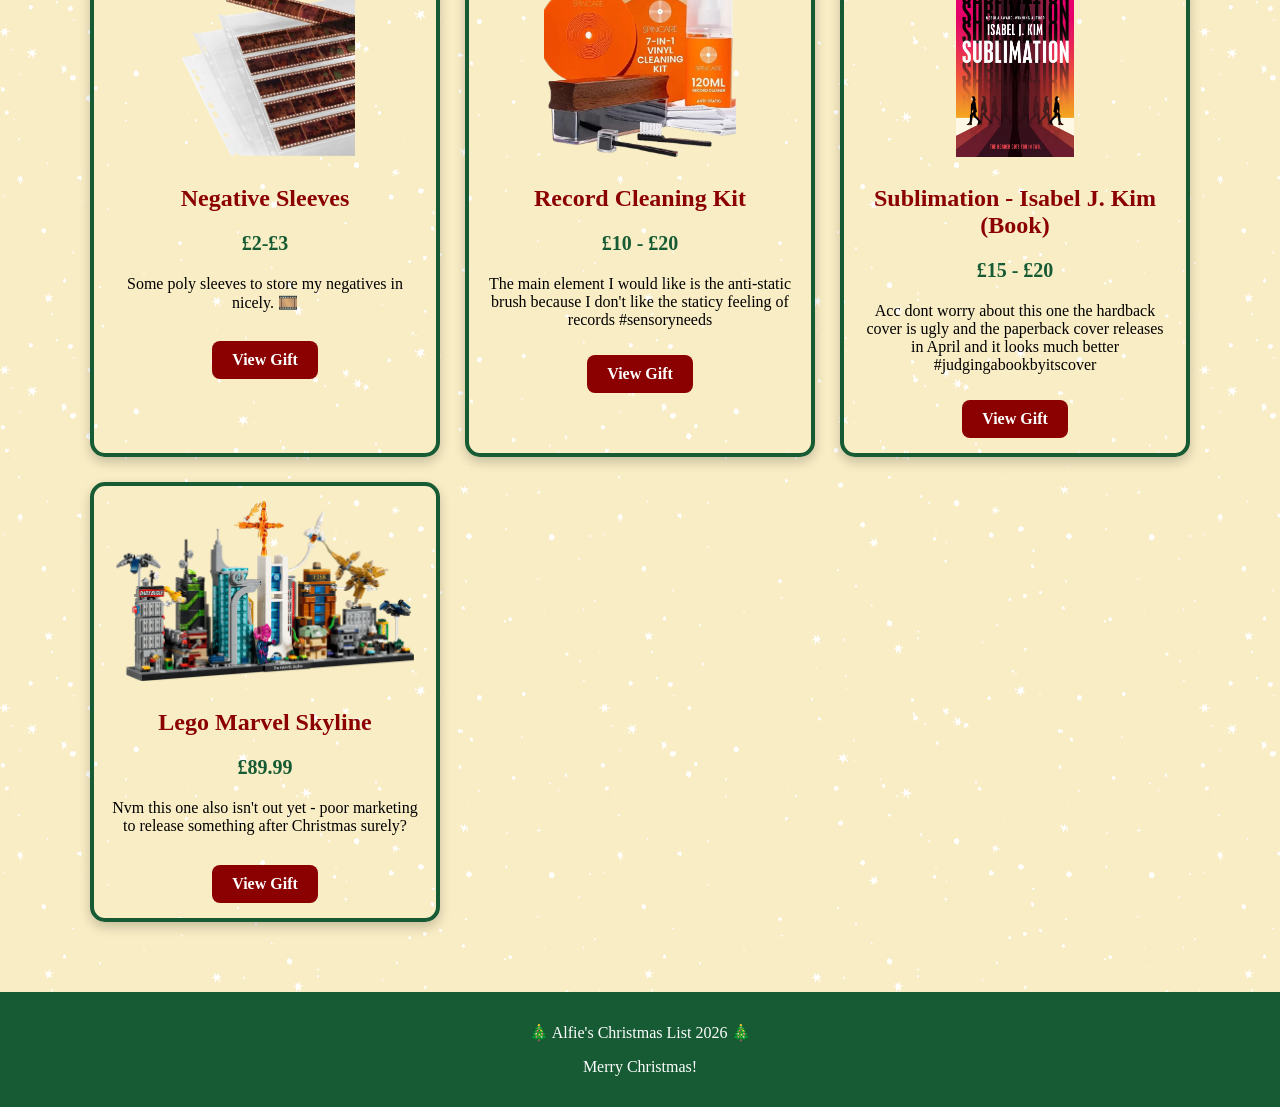
==== commit 3278dfd6: "Add clarification to Christmas wishlist intro Added a note clarifying the nature of the wishlist." ====
--- a/index.html
+++ b/index.html
@@ -49,6 +49,9 @@
     <p class="wishlist-intro">
         Here are all the presents I'd love for Christmas 2026!
     </p>
+	<p class="wishlist-intro">
+		(BTW this isnt like Ciara and James's registry it's more of a self co-ordination effort)
+	</p>
 
     <div class="gift-grid">
 
--- a/christmasstyle.css
+++ b/christmasstyle.css
@@ -97,7 +97,7 @@
 }
 .slideshow {
     width: 450px;
-    margin: 40px auto;
+    margin: 40px auto 10px;
     padding: 15px;
     border: 5px solid #8B0000;
     border-radius: 15px;
@@ -151,7 +151,7 @@
 
 .wishlist {
     max-width: 1100px;
-    margin: 50px auto;
+    margin: 10px auto 50px;
     padding: 20px;
     text-align: center;
 }
